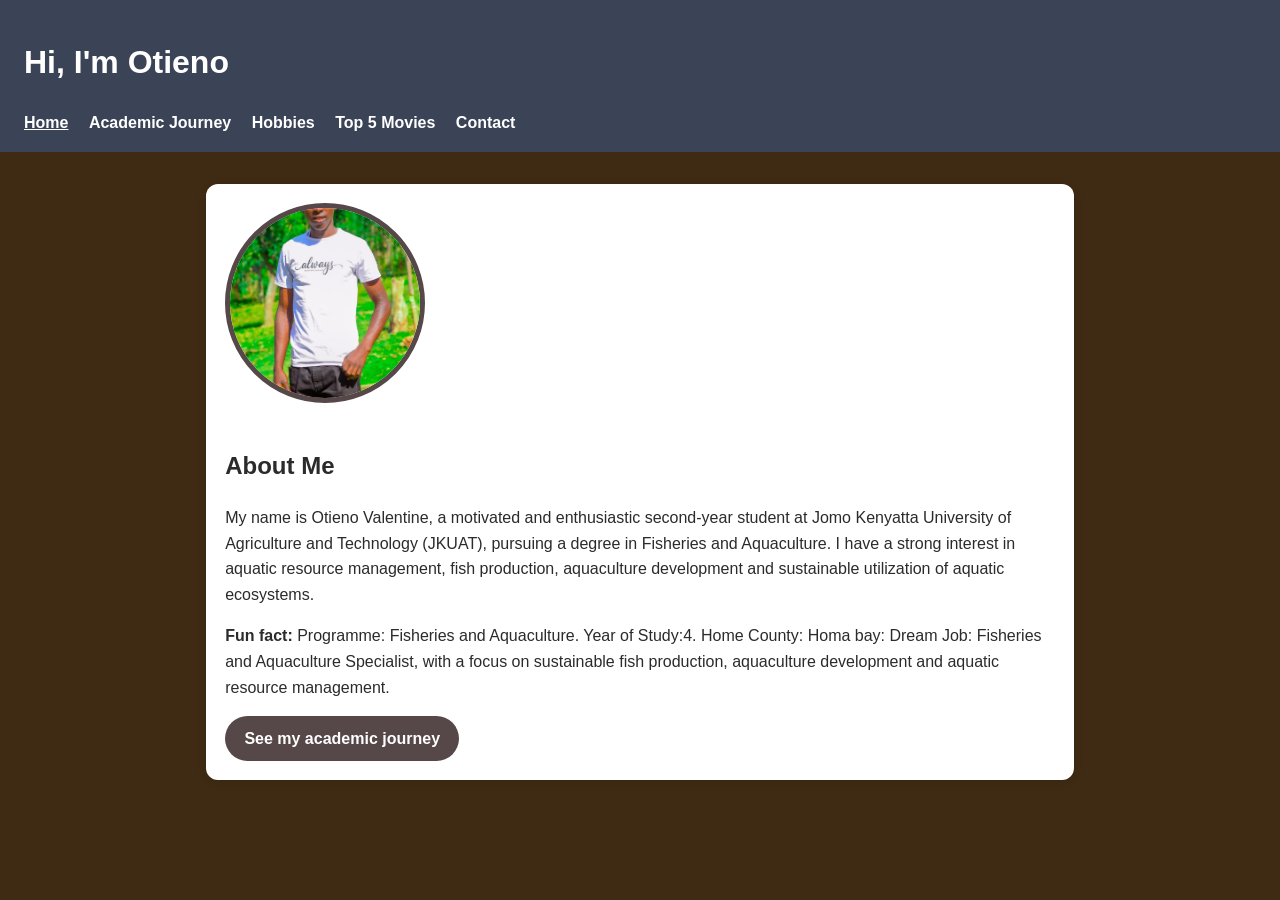
==== index.html @ c5846420 "first commit" ====
<!doctype html>
<html lang="en">
  <head>
    <meta charset="utf-8" />
    <meta name="viewport" content="width=device-width, initial-scale=1" />
    <title>Otieno | Portfolio</title>
    <link rel="stylesheet" href="style.css" />
  </head>
  <body>
    <header>
      <h1>Hi, I'm Otieno</h1>
      <nav>
        <a href="index.html" class="active">Home</a>
        <a href="academic.html">Academic Journey</a>
        <a href="hobbies.html">Hobbies</a>
        <a href="movies.html">Top 5 Movies</a>
        <a href="contact.html">Contact</a>
      </nav>
    </header>
    <main>
      <section class="card hero">
        <img
          src="images/my-photo.jpeg"
          alt="Photo of Your Name smiling"
          class="profile-pic"
        />
        <div>
          <h2>About Me</h2>
          <p>
            My name is Otieno Valentine, a motivated and enthusiastic
            second-year student at Jomo Kenyatta University of Agriculture and
            Technology (JKUAT), pursuing a degree in Fisheries and Aquaculture.
            I have a strong interest in aquatic resource management, fish
            production, aquaculture development and sustainable utilization of
            aquatic ecosystems.
          </p>
          <p>
            <strong>Fun fact:</strong> Programme: Fisheries and Aquaculture.
            Year of Study:4. Home County:
            Homa bay: Dream Job: Fisheries and Aquaculture Specialist,
            with a focus on sustainable fish production, aquaculture development
            and aquatic resource management.
          </p>
          <a class="btn" href="academic.html">See my academic journey</a>
        </div>
      </section>
    </main>
  </body>
</html>
---- style.css ----
:root {
  --bg: #3f2b13;
  --ink: #2b2b2b;
  --brand: #564748;
  --brand2: #3b4357;
  --card: #ffffff;
}
* {
  box-sizing: border-box;
}
body {
  margin: 0;
  font-family: "Segoe UI", Arial, sans-serif;
  background: var(--bg);
  color: var(--ink);
  line-height: 1.6;
}
header {
  background: var(--brand2);
  color: #fff;
  padding: 1rem 1.5rem;
}
nav a {
  color: #fff;
  margin-right: 1rem;
  text-decoration: none;
  font-weight: 700;
}
nav a:hover,
nav a.active {
  text-decoration: underline;
}
main {
  max-width: 900px;
  margin: auto;
  padding: 1rem;
}
img {
  max-width: 100%;
  height: auto;
  border-radius: 12px;
  background-size: contain;
  background-position: center center;
  background-repeat: no-repeat;
}
.card {
  background: var(--card);
  padding: 1.2rem;
  border-radius: 12px;
  box-shadow: 0 2px 8px rgba(0, 0, 0, 0.12);
  margin: 1rem 0;
}
.hero {
  display: flex;
  gap: 1.5rem;
  align-items: center;
  flex-wrap: wrap;
}
.profile-pic {
  width: 200px;
  height: 200px;
  object-fit: cover;
  border-radius: 50%;
  border: 5px solid var(--brand);
}
.grid {
  display: grid;
  grid-template-columns: repeat(auto-fit, minmax(220px, 1fr));
  gap: 1rem;
}
.card:hover {
  transform: translateY(-4px);
  transition: 0.2s;
}
footer {
  text-align: center;
  padding: 1.5rem;
  font-size: 0.9rem;
}
.btn {
  display: inline-block;
  background: var(--brand);
  color: #fff;
  padding: 0.6rem 1.2rem;
  border-radius: 999px;
  text-decoration: none;
  font-weight: 700;
}
.hobieh2 {
    color: white;
}
  .rating {
    display: flex;
    flex-direction: row-reverse;
    justify-content: center;
    gap: 5px;
  }

  .rating input {
    display: none;
  }

  .rating label {
    font-size: 2rem;
    color: #ccc;
    cursor: pointer;
    transition: transform 0.2s ease, color 0.2s ease;
  }

  .rating label:hover,
  .rating label:hover ~ label {
    color: gold;
    transform: scale(1.2);
  }

  .rating input:checked ~ label {
    color: gold;
  }
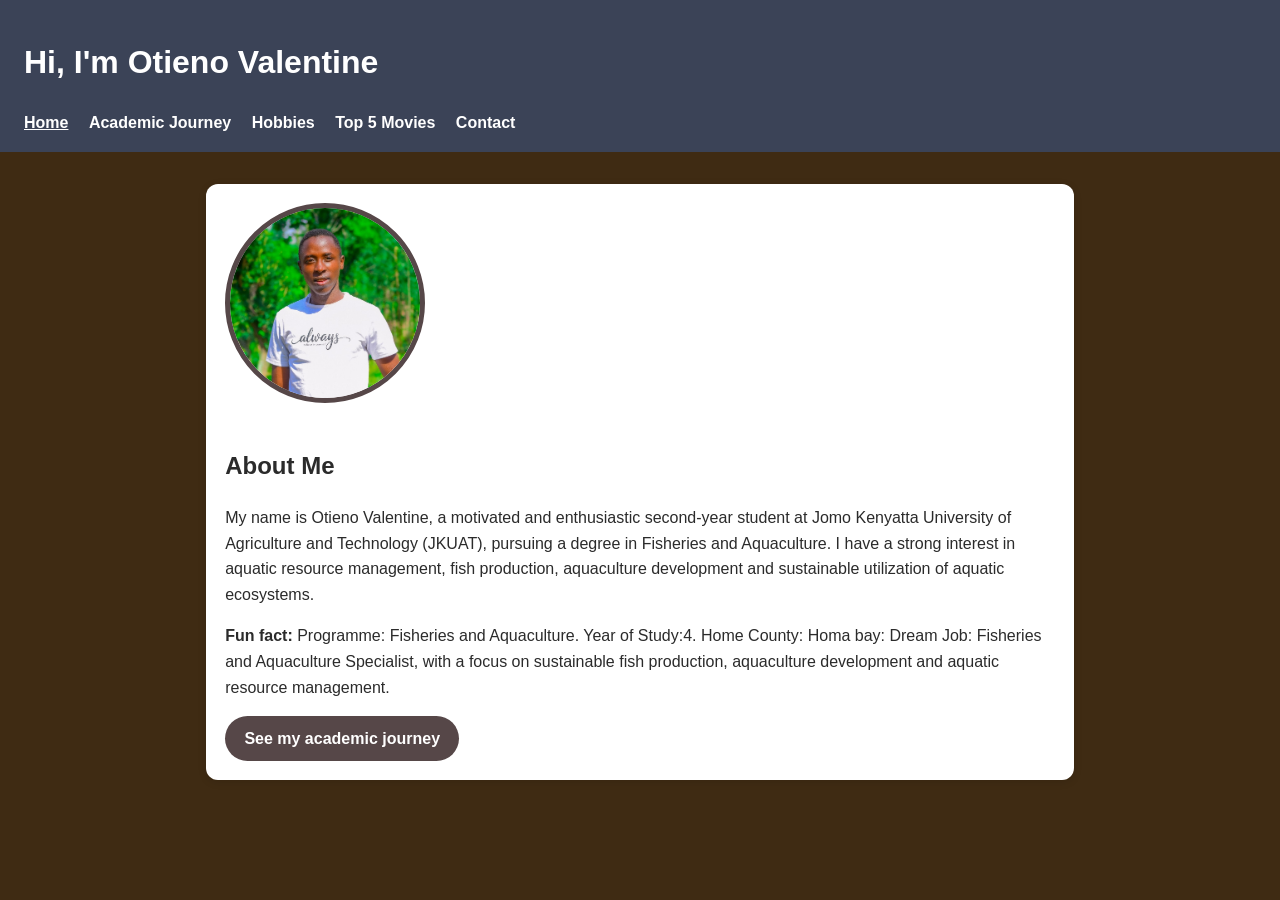
==== commit d271762a: "fix image" ====
--- a/index.html
+++ b/index.html
@@ -8,7 +8,7 @@
   </head>
   <body>
     <header>
-      <h1>Hi, I'm Otieno</h1>
+      <h1>Hi, I'm Otieno Valentine</h1>
       <nav>
         <a href="index.html" class="active">Home</a>
         <a href="academic.html">Academic Journey</a>
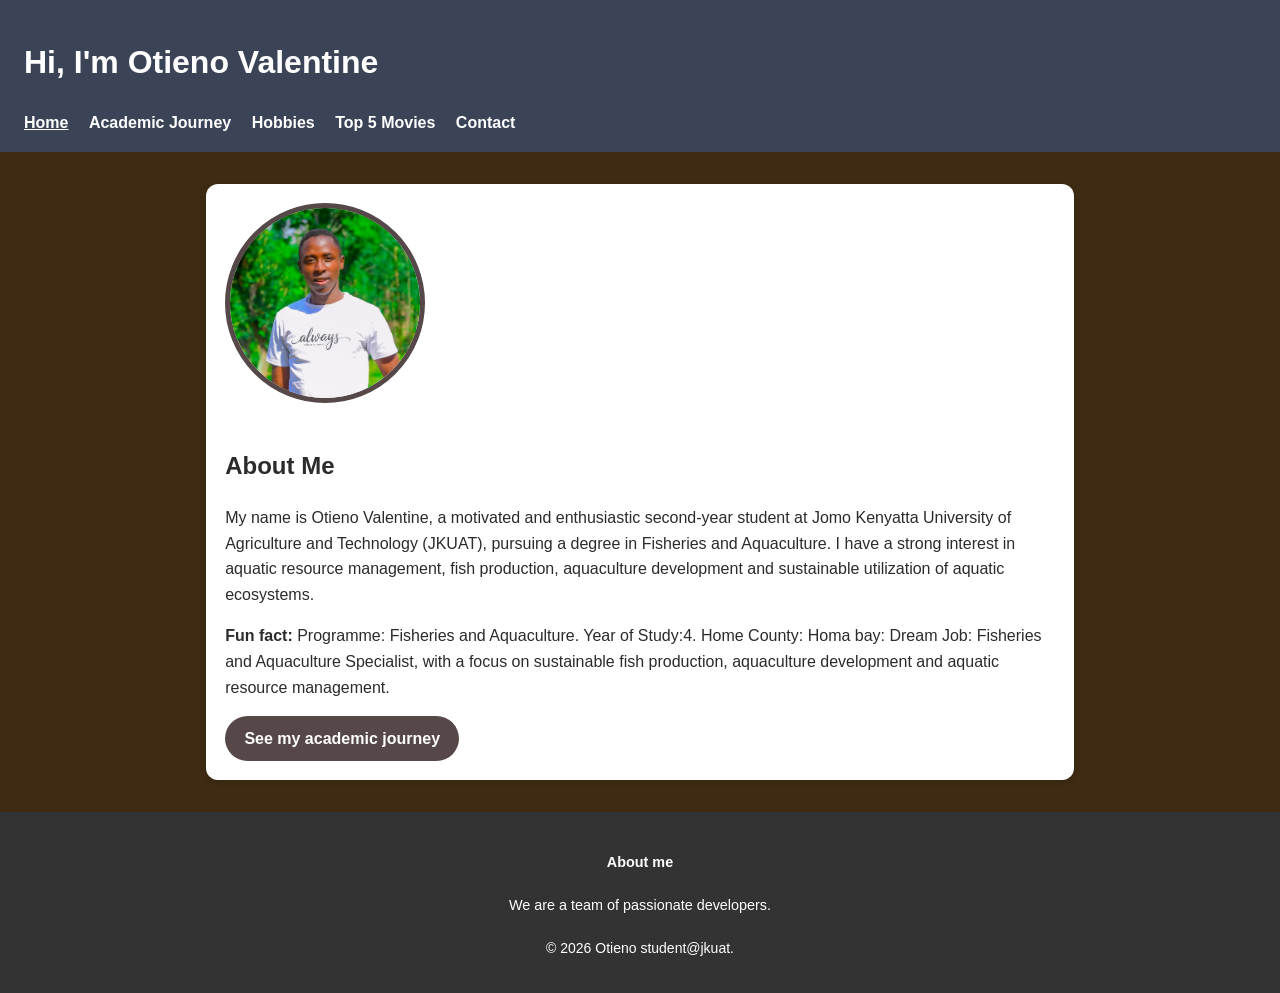
==== commit ea9ccf01: "fix typ" ====
--- a/index.html
+++ b/index.html
@@ -45,5 +45,14 @@
         </div>
       </section>
     </main>
+    <footer>
+    <div class="footer-content">
+        <h4>About me</h4>
+        <p>We are a team of passionate developers.</p>
+    </div>
+    <div class="footer-bottom">
+        <p>&copy; 2026 Otieno student@jkuat.</p>
+    </div>
+</footer>
   </body>
 </html>
--- a/style.css
+++ b/style.css
@@ -116,3 +116,58 @@
   .rating input:checked ~ label {
     color: gold;
   }
+
+  input[type=text], select, textarea {
+  width: 100%;
+  padding: 12px;
+  border: 1px solid #ccc;
+  border-radius: 4px;
+  box-sizing: border-box;
+  margin-top: 6px;
+  margin-bottom: 16px;
+  resize: vertical;
+}
+
+input[type=submit] {
+  background-color: #04AA6D;
+  color: white;
+  padding: 12px 20px;
+  border: none;
+  border-radius: 4px;
+  cursor: pointer;
+}
+
+input[type=submit]:hover {
+  background-color: #45a049;
+}
+
+.container {
+  border-radius: 5px;
+  background-color: #f2f2f2;
+  padding: 20px;
+}
+footer {
+    background-color: #333;
+    color: white;
+    padding: 20px;
+    text-align: center;
+}
+.footer-content {
+    margin-bottom: 20px;
+}
+.socials {
+    list-style: none;
+    padding: 0;
+}
+.socials li {
+    display: inline;
+    margin: 0 10px;
+}
+.footer-bottom {
+    font-size: 14px;
+}
+@media (max-width: 600px) {
+    .footer-content {
+        text-align: left;
+    }
+}
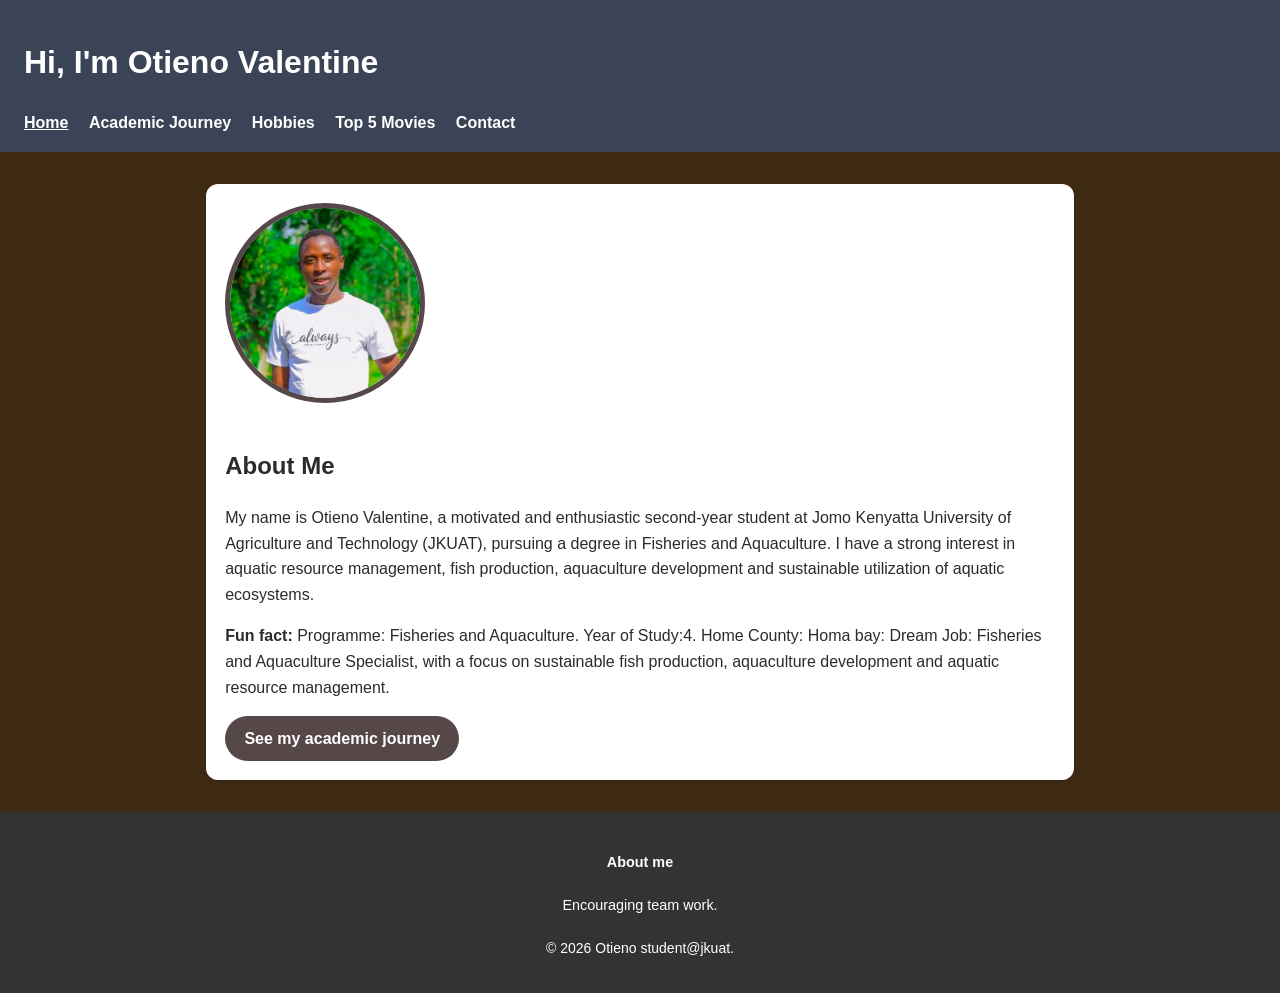
==== commit aa2d993d: "portfolio update" ====
--- a/index.html
+++ b/index.html
@@ -48,7 +48,7 @@
     <footer>
     <div class="footer-content">
         <h4>About me</h4>
-        <p>We are a team of passionate developers.</p>
+        <p>Encouraging team work.</p>
     </div>
     <div class="footer-bottom">
         <p>&copy; 2026 Otieno student@jkuat.</p>
